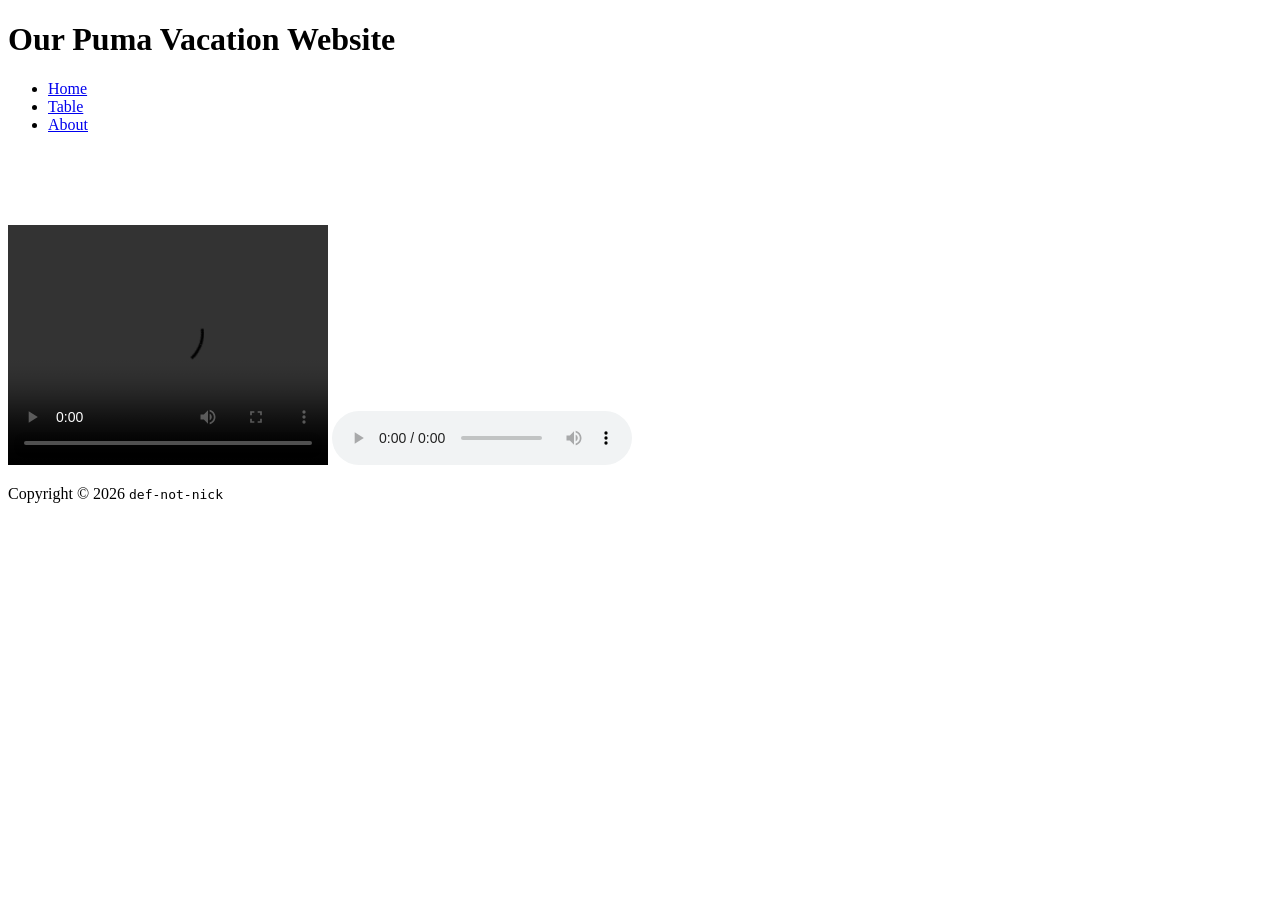
==== index.html @ 056106aa "Update 2" ====
<!DOCTYPE html>
<html lang="en">
<head>
    <meta charset="UTF-8">
    <meta name="viewport" content="width=device-width, initial-scale=1.0">
    <title>Puma</title>
</head>
<body>
    <header>
        <h1>Our Puma Vacation Website</h1>
    </header>

    <section>
        <nav>
            <ul>
                <li><a href="#">Home</a></li>
                <li><a href="./table.html">Table</a></li>
                <li><a href="./about.html">About</a></li>
            </ul>
        </nav>
        <video width="320" height="240" controls>
            <source src="myMovie.mp4" type="video/mp4">
            Your browser does not support the video element!
        </video>
        <audio controls>
            <source src="mySound.mp3" type="audio/mp3">
            Your browser does not support the audio element!
        </audio>
        <iframe width="560" height="315" src="https://www.youtube.com/embed/EU-rZuJxdbw?si=wVYp8BoLicKFA-wj" title="YouTube video player" frameborder="0" allow="accelerometer; autoplay; clipboard-write; encrypted-media; gyroscope; picture-in-picture; web-share" referrerpolicy="strict-origin-when-cross-origin" allowfullscreen></iframe>
    </section>
    <footer>
        <p>Copyright &copy; 2026 <kbd>def-not-nick</kbd></p>
    </footer>
</body>
</html>
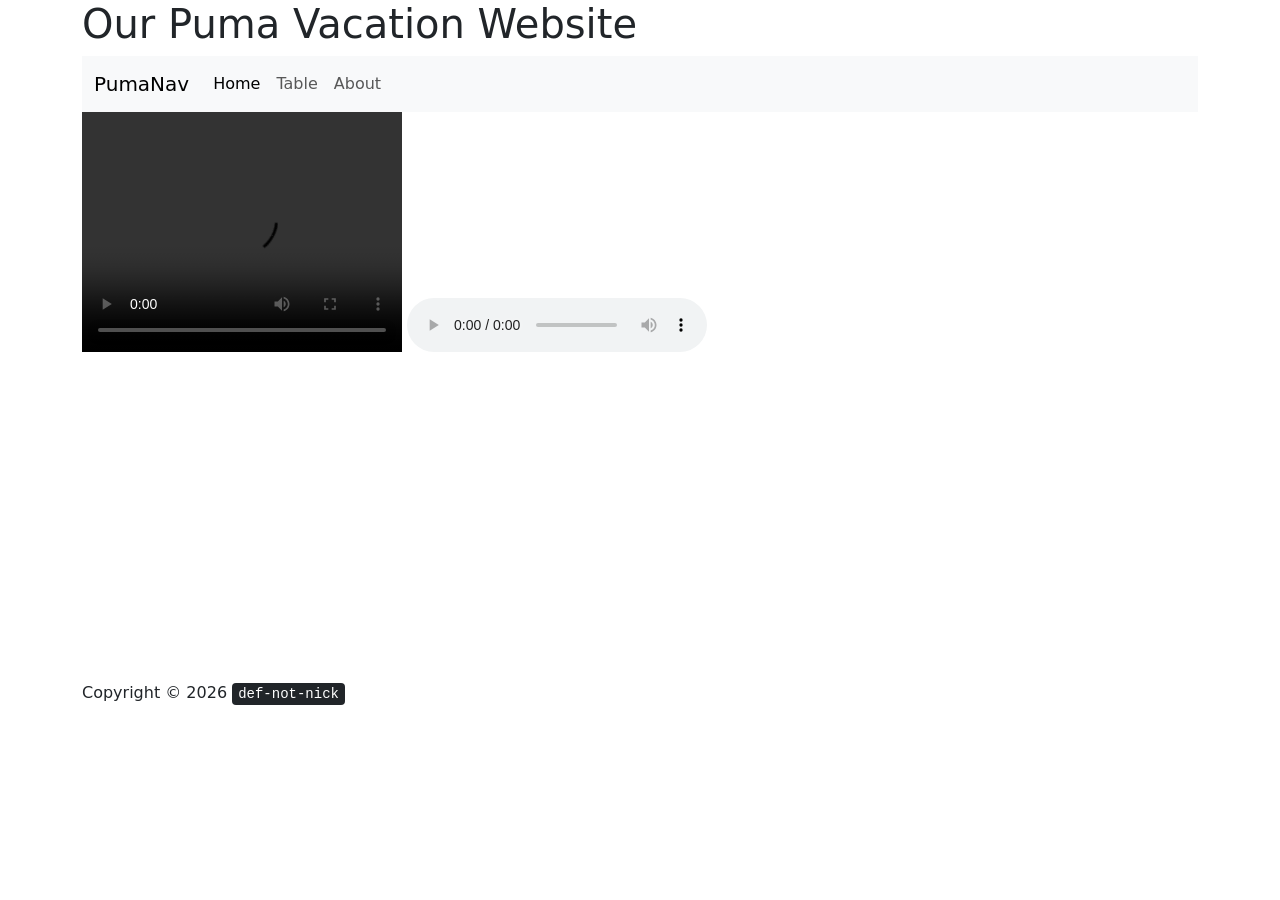
==== commit eb699595: "Updated" ====
--- a/index.html
+++ b/index.html
@@ -4,32 +4,43 @@
     <meta charset="UTF-8">
     <meta name="viewport" content="width=device-width, initial-scale=1.0">
     <title>Puma</title>
+    <link href="https://cdn.jsdelivr.net/npm/bootstrap@5.3.8/dist/css/bootstrap.min.css" rel="stylesheet" integrity="sha384-sRIl4kxILFvY47J16cr9ZwB07vP4J8+LH7qKQnuqkuIAvNWLzeN8tE5YBujZqJLB" crossorigin="anonymous">
 </head>
 <body>
-    <header>
-        <h1>Our Puma Vacation Website</h1>
-    </header>
+    <div class="container">
+        <header>
+            <h1>Our Puma Vacation Website</h1>
+        </header>
 
-    <section>
-        <nav>
-            <ul>
-                <li><a href="#">Home</a></li>
-                <li><a href="./table.html">Table</a></li>
-                <li><a href="./about.html">About</a></li>
-            </ul>
-        </nav>
-        <video width="320" height="240" controls>
-            <source src="myMovie.mp4" type="video/mp4">
-            Your browser does not support the video element!
-        </video>
-        <audio controls>
-            <source src="mySound.mp3" type="audio/mp3">
-            Your browser does not support the audio element!
-        </audio>
-        <iframe width="560" height="315" src="https://www.youtube.com/embed/EU-rZuJxdbw?si=wVYp8BoLicKFA-wj" title="YouTube video player" frameborder="0" allow="accelerometer; autoplay; clipboard-write; encrypted-media; gyroscope; picture-in-picture; web-share" referrerpolicy="strict-origin-when-cross-origin" allowfullscreen></iframe>
-    </section>
-    <footer>
-        <p>Copyright &copy; 2026 <kbd>def-not-nick</kbd></p>
-    </footer>
+        <section>
+            <nav class="navbar navbar-expand-lg bg-body-tertiary">
+                <div class="container-fluid">
+                    <a class="navbar-brand" href="#">PumaNav</a>
+                    <button class="navbar-toggler" type="button" data-bs-toggle="collapse" data-bs-target="#navbarSupportedContent" aria-controls="navbarSupportedContent" aria-expanded="false" aria-label="Toggle navigation">
+                        <span class="navbar-toggler-icon"></span>
+                    </button>
+                    <div class="collapse navbar-collapse" id="navbarSupportedContent">
+                        <ul class="navbar-nav me-auto mb-2 mb-lg-0">
+                            <li class="nav-item"><a class="nav-link active" aria-current="page" href="#">Home</a></li>
+                            <li class="nav-item"><a class="nav-link" href="./table.html">Table</a></li>
+                            <li class="nav-item"><a class="nav-link" href="./about.html">About</a></li>
+                        </ul>
+                    </div>
+                </div>
+            </nav>
+            <video width="320" height="240" controls>
+                <source src="myMovie.mp4" type="video/mp4">
+                Your browser does not support the video element!
+            </video>
+            <audio controls>
+                <source src="mySound.mp3" type="audio/mp3">
+                Your browser does not support the audio element!
+            </audio>
+            <iframe width="560" height="315" src="https://www.youtube.com/embed/EU-rZuJxdbw?si=wVYp8BoLicKFA-wj" title="YouTube video player" frameborder="0" allow="accelerometer; autoplay; clipboard-write; encrypted-media; gyroscope; picture-in-picture; web-share" referrerpolicy="strict-origin-when-cross-origin" allowfullscreen></iframe>
+        </section>
+        <footer>
+            <p>Copyright &copy; 2026 <kbd>def-not-nick</kbd></p>
+        </footer>
+    </div>
 </body>
 </html>
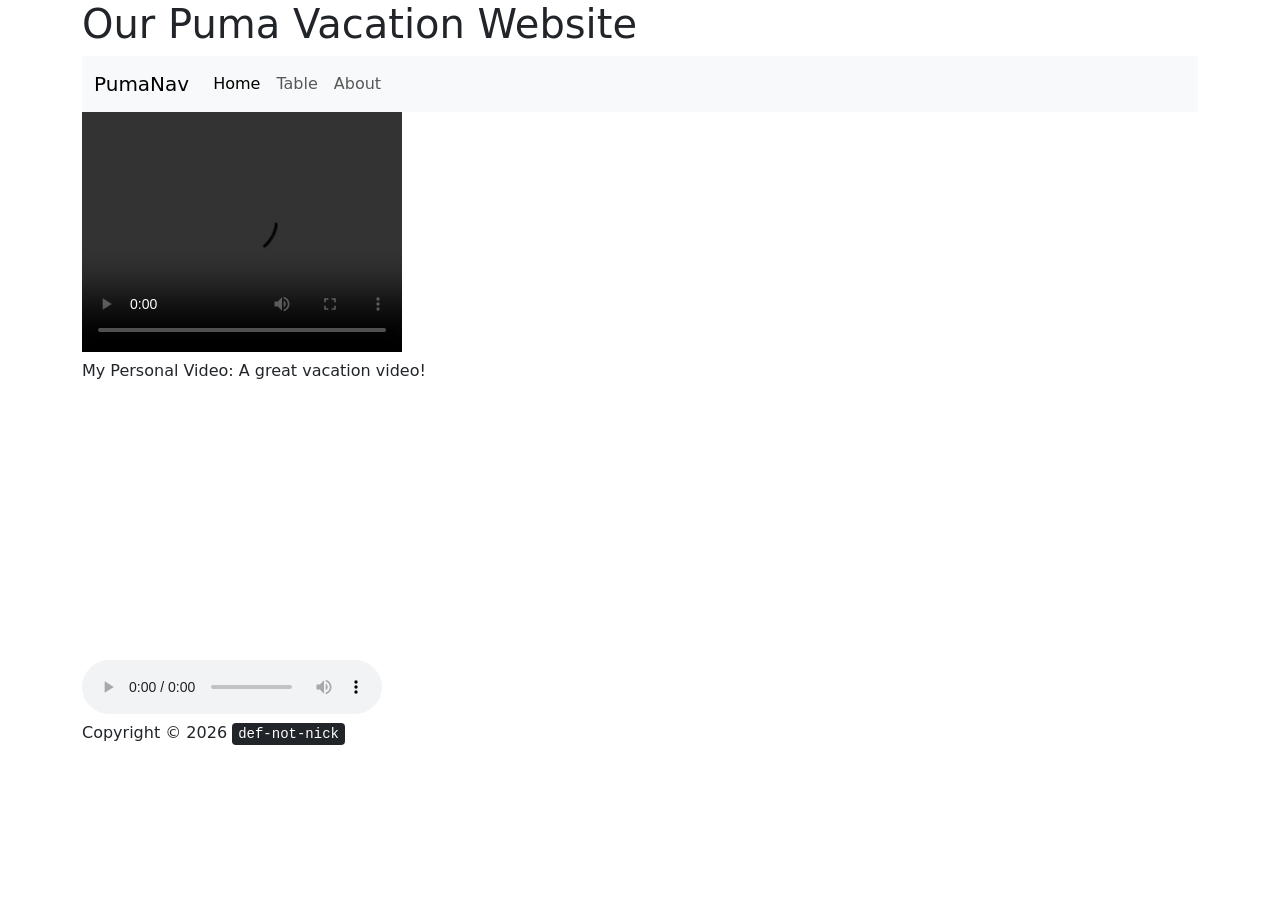
==== commit 986dcf9c: "Updated" ====
--- a/index.html
+++ b/index.html
@@ -5,6 +5,13 @@
     <meta name="viewport" content="width=device-width, initial-scale=1.0">
     <title>Puma</title>
     <link href="https://cdn.jsdelivr.net/npm/bootstrap@5.3.8/dist/css/bootstrap.min.css" rel="stylesheet" integrity="sha384-sRIl4kxILFvY47J16cr9ZwB07vP4J8+LH7qKQnuqkuIAvNWLzeN8tE5YBujZqJLB" crossorigin="anonymous">
+    <script src="https://cdn.jsdelivr.net/npm/bootstrap@5.3.8/dist/js/bootstrap.bundle.min.js" integrity="sha384-FKyoEForCGlyvwx9Hj09JcYn3nv7wiPVlz7YYwJrWVcXK/BmnVDxM+D2scQbITxI" crossorigin="anonymous"></script>
+    <script>
+        function videoFunction()
+        {
+            document.getElementById("myComment").innerHTML += "A great vacation video!";
+        }
+    </script>
 </head>
 <body>
     <div class="container">
@@ -12,7 +19,7 @@
             <h1>Our Puma Vacation Website</h1>
         </header>
 
-        <section>
+        <main>
             <nav class="navbar navbar-expand-lg bg-body-tertiary">
                 <div class="container-fluid">
                     <a class="navbar-brand" href="#">PumaNav</a>
@@ -28,16 +35,17 @@
                     </div>
                 </div>
             </nav>
-            <video width="320" height="240" controls>
+            <video width="320" height="240" controls onloadstart="videoFunction()">
                 <source src="myMovie.mp4" type="video/mp4">
                 Your browser does not support the video element!
             </video>
+            <p id="myComment">My Personal Video: </p>
             <audio controls>
                 <source src="mySound.mp3" type="audio/mp3">
                 Your browser does not support the audio element!
             </audio>
             <iframe width="560" height="315" src="https://www.youtube.com/embed/EU-rZuJxdbw?si=wVYp8BoLicKFA-wj" title="YouTube video player" frameborder="0" allow="accelerometer; autoplay; clipboard-write; encrypted-media; gyroscope; picture-in-picture; web-share" referrerpolicy="strict-origin-when-cross-origin" allowfullscreen></iframe>
-        </section>
+        </main>
         <footer>
             <p>Copyright &copy; 2026 <kbd>def-not-nick</kbd></p>
         </footer>
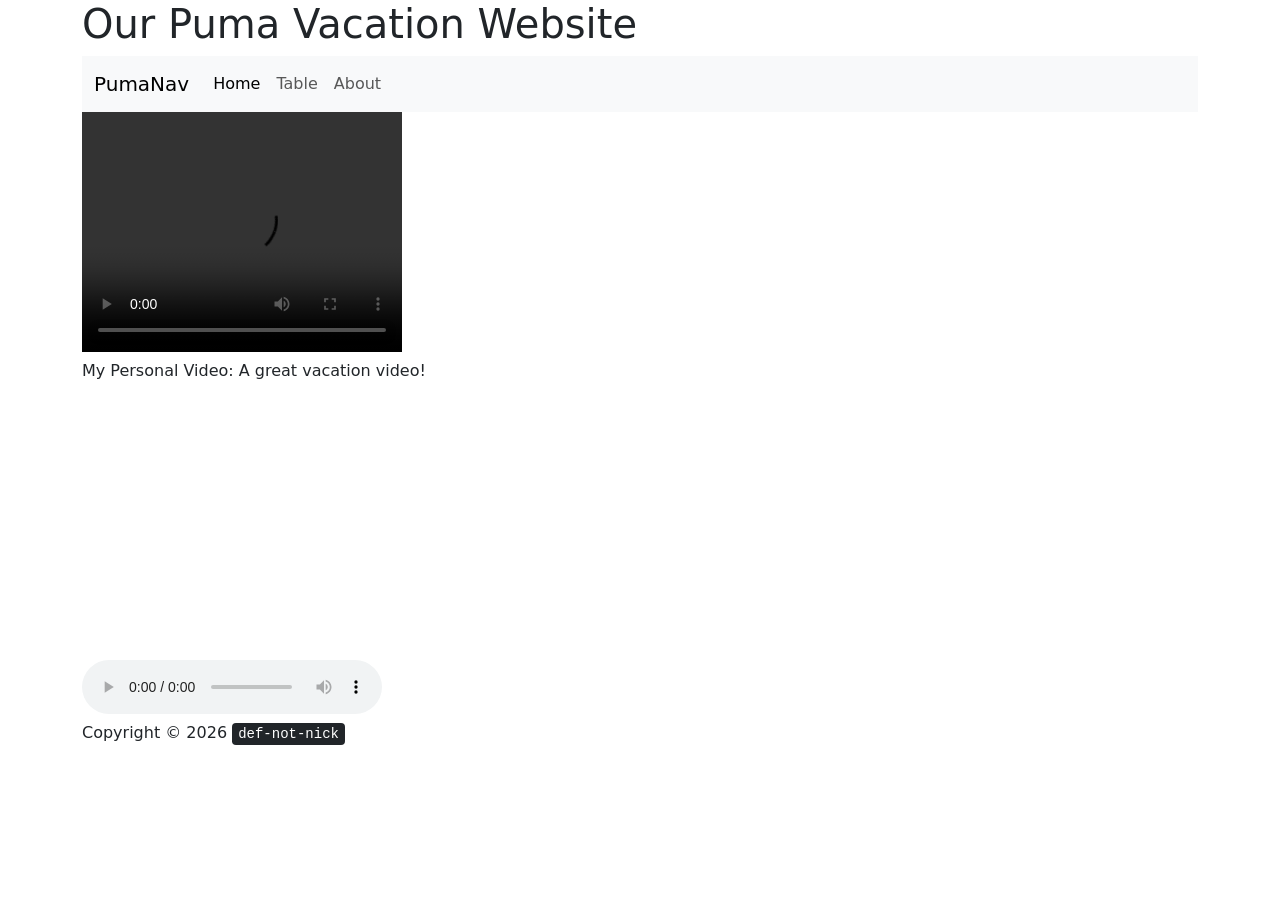
==== commit ff9b5ca7: "Update" ====
--- a/index.html
+++ b/index.html
@@ -6,12 +6,7 @@
     <title>Puma</title>
     <link href="https://cdn.jsdelivr.net/npm/bootstrap@5.3.8/dist/css/bootstrap.min.css" rel="stylesheet" integrity="sha384-sRIl4kxILFvY47J16cr9ZwB07vP4J8+LH7qKQnuqkuIAvNWLzeN8tE5YBujZqJLB" crossorigin="anonymous">
     <script src="https://cdn.jsdelivr.net/npm/bootstrap@5.3.8/dist/js/bootstrap.bundle.min.js" integrity="sha384-FKyoEForCGlyvwx9Hj09JcYn3nv7wiPVlz7YYwJrWVcXK/BmnVDxM+D2scQbITxI" crossorigin="anonymous"></script>
-    <script>
-        function videoFunction()
-        {
-            document.getElementById("myComment").innerHTML += "A great vacation video!";
-        }
-    </script>
+    <script src="/js/scripts.js"></script>
 </head>
 <body>
     <div class="container">
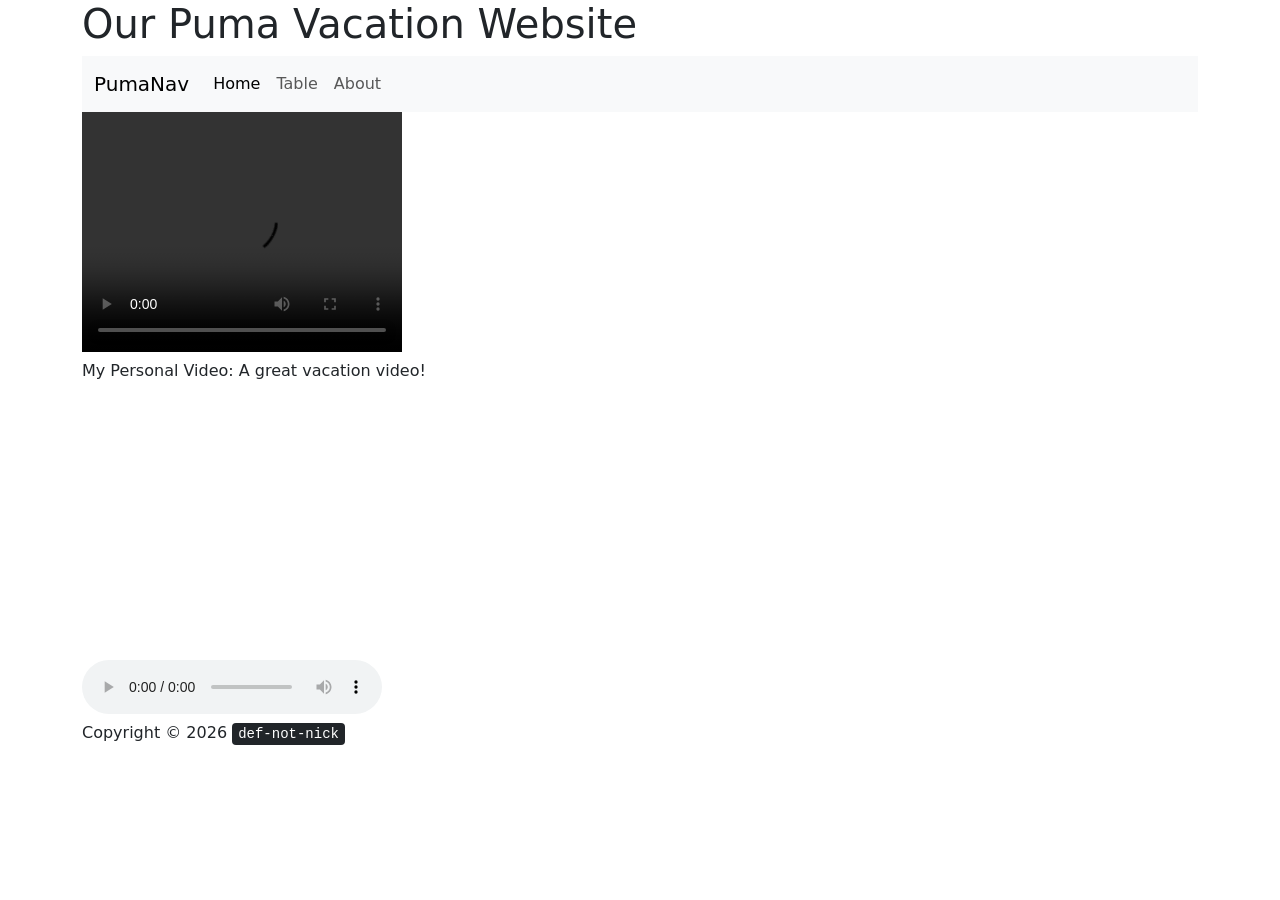
==== commit ba3b74b0: "Asset location fix" ====
--- a/index.html
+++ b/index.html
@@ -6,7 +6,7 @@
     <title>Puma</title>
     <link href="https://cdn.jsdelivr.net/npm/bootstrap@5.3.8/dist/css/bootstrap.min.css" rel="stylesheet" integrity="sha384-sRIl4kxILFvY47J16cr9ZwB07vP4J8+LH7qKQnuqkuIAvNWLzeN8tE5YBujZqJLB" crossorigin="anonymous">
     <script src="https://cdn.jsdelivr.net/npm/bootstrap@5.3.8/dist/js/bootstrap.bundle.min.js" integrity="sha384-FKyoEForCGlyvwx9Hj09JcYn3nv7wiPVlz7YYwJrWVcXK/BmnVDxM+D2scQbITxI" crossorigin="anonymous"></script>
-    <script src="/js/scripts.js"></script>
+    <script src="js/scripts.js"></script>
 </head>
 <body>
     <div class="container">
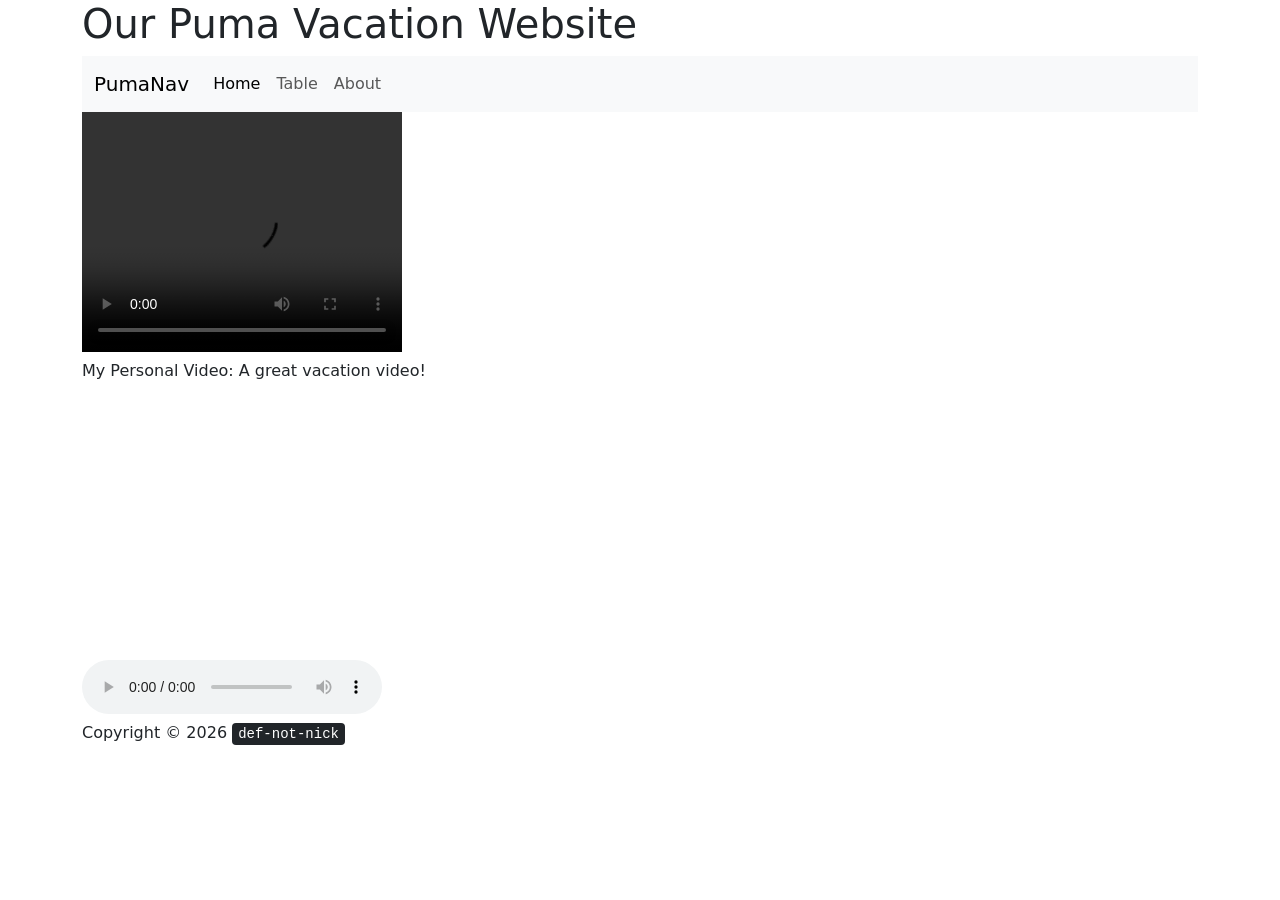
==== commit 4c55697e: "Attempting to fix asset locatons again" ====
--- a/index.html
+++ b/index.html
@@ -6,7 +6,7 @@
     <title>Puma</title>
     <link href="https://cdn.jsdelivr.net/npm/bootstrap@5.3.8/dist/css/bootstrap.min.css" rel="stylesheet" integrity="sha384-sRIl4kxILFvY47J16cr9ZwB07vP4J8+LH7qKQnuqkuIAvNWLzeN8tE5YBujZqJLB" crossorigin="anonymous">
     <script src="https://cdn.jsdelivr.net/npm/bootstrap@5.3.8/dist/js/bootstrap.bundle.min.js" integrity="sha384-FKyoEForCGlyvwx9Hj09JcYn3nv7wiPVlz7YYwJrWVcXK/BmnVDxM+D2scQbITxI" crossorigin="anonymous"></script>
-    <script src="js/scripts.js"></script>
+    <script src="./js/scripts.js"></script>
 </head>
 <body>
     <div class="container">
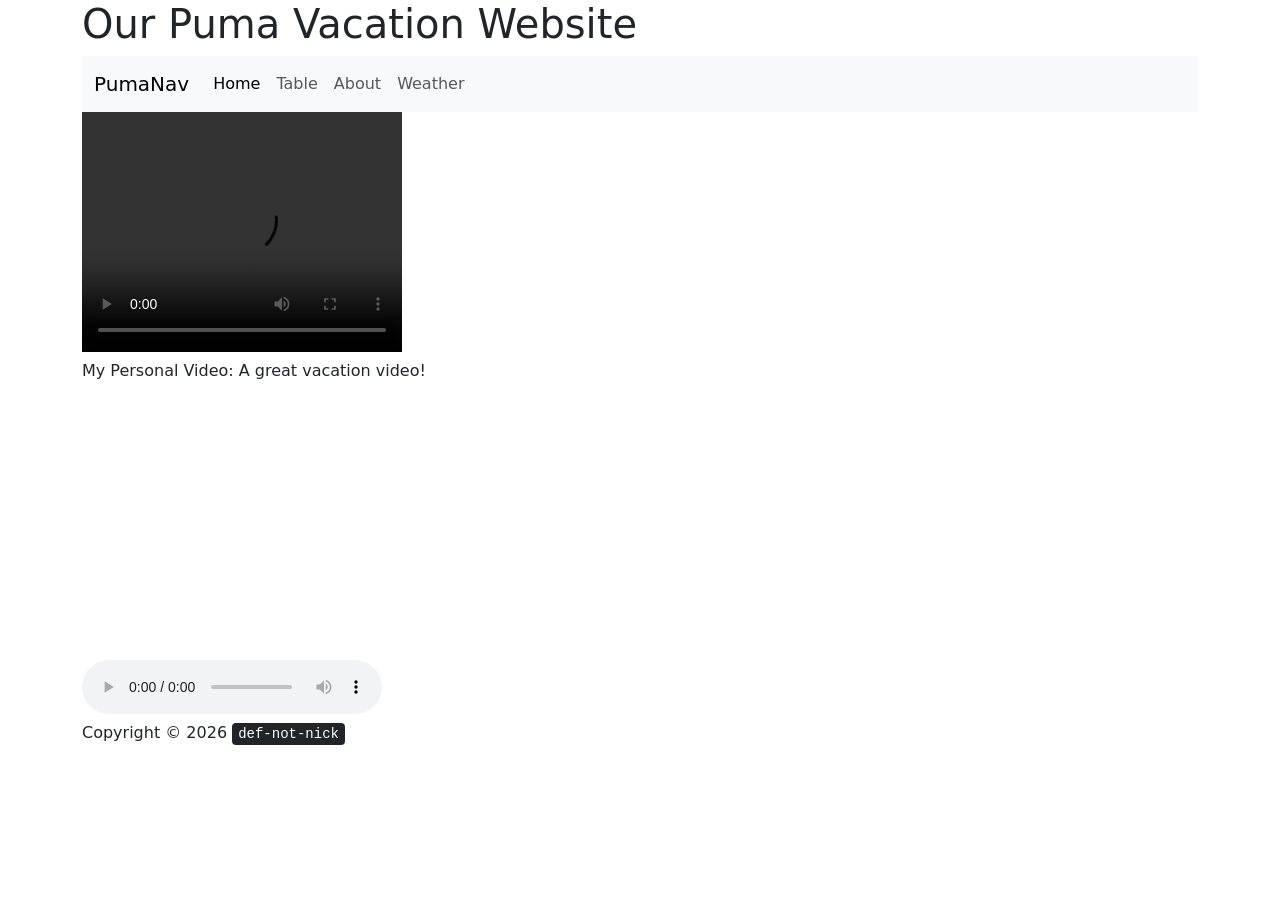
==== commit 20631a64: "Updated again again" ====
--- a/index.html
+++ b/index.html
@@ -26,6 +26,7 @@
                             <li class="nav-item"><a class="nav-link active" aria-current="page" href="#">Home</a></li>
                             <li class="nav-item"><a class="nav-link" href="./table.html">Table</a></li>
                             <li class="nav-item"><a class="nav-link" href="./about.html">About</a></li>
+                            <li class="nav-item"><a class="nav-link" href="./weather.html">Weather</a></li>
                         </ul>
                     </div>
                 </div>
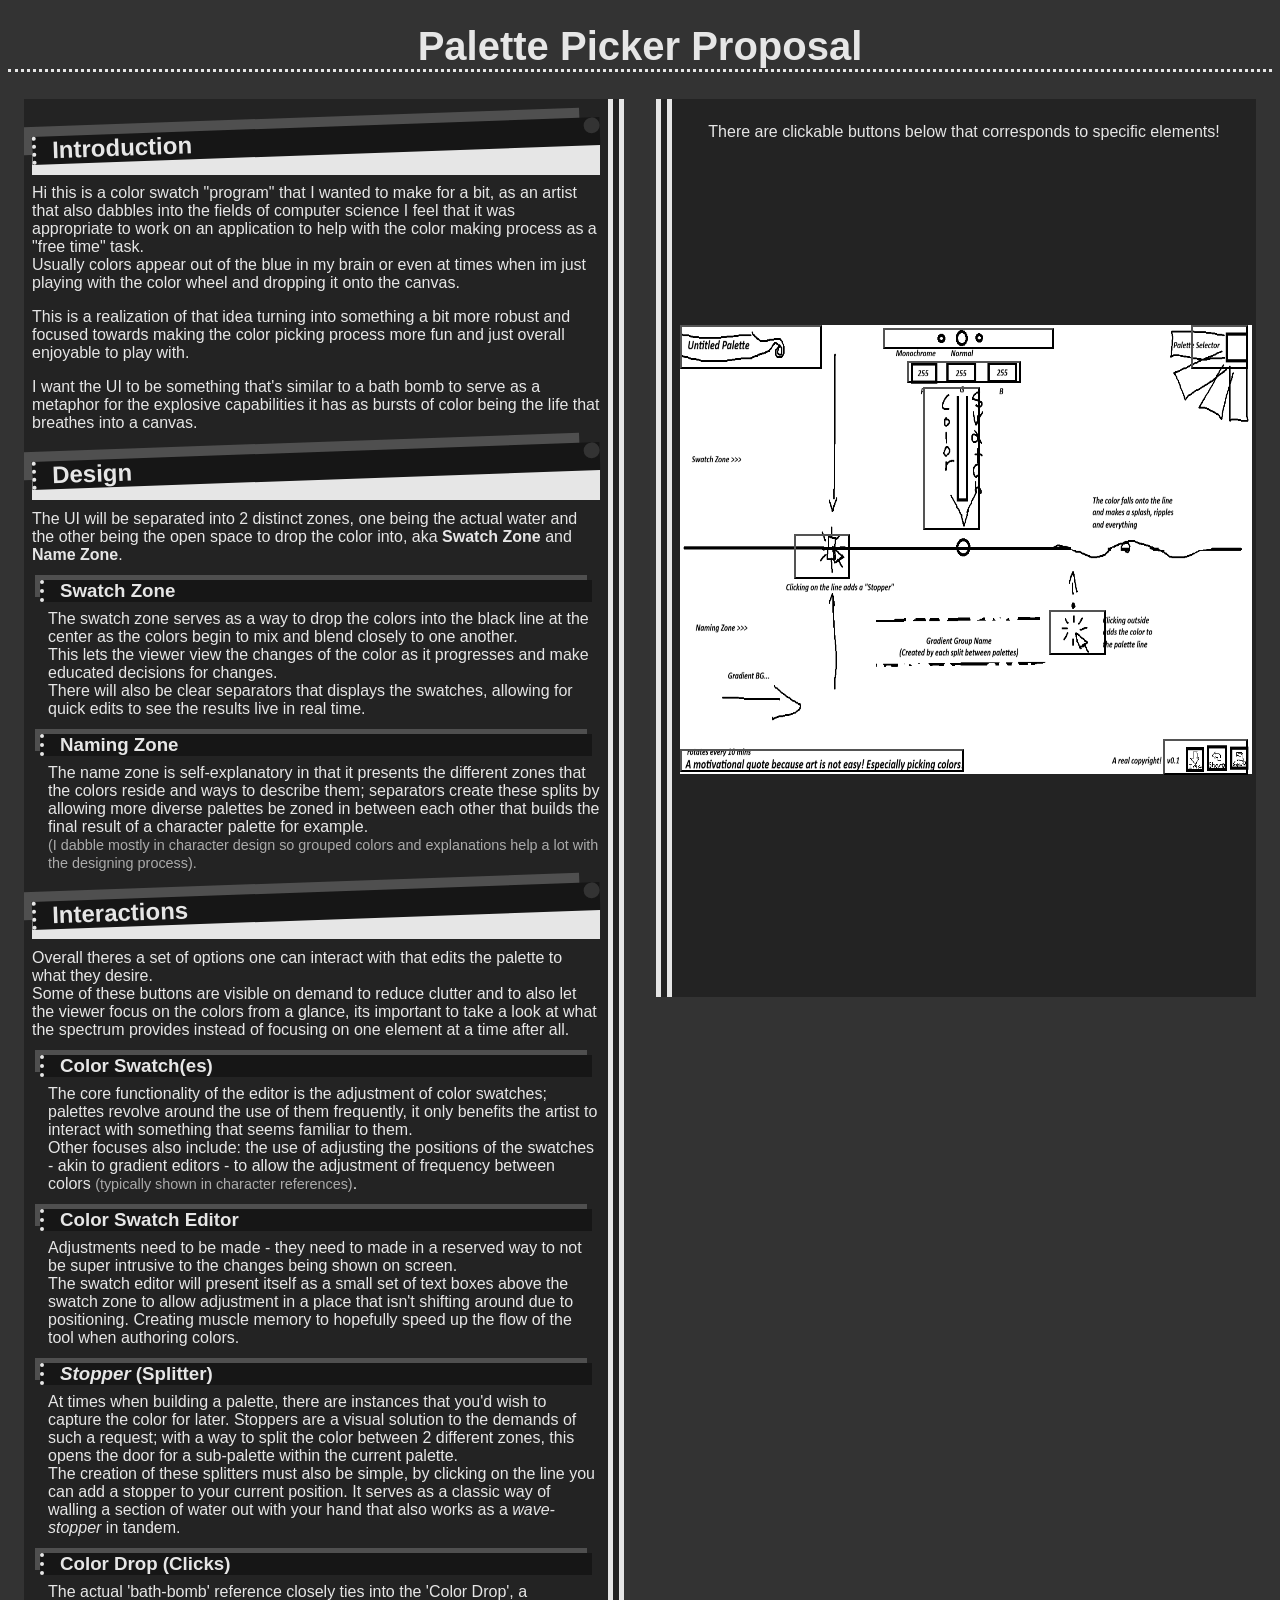
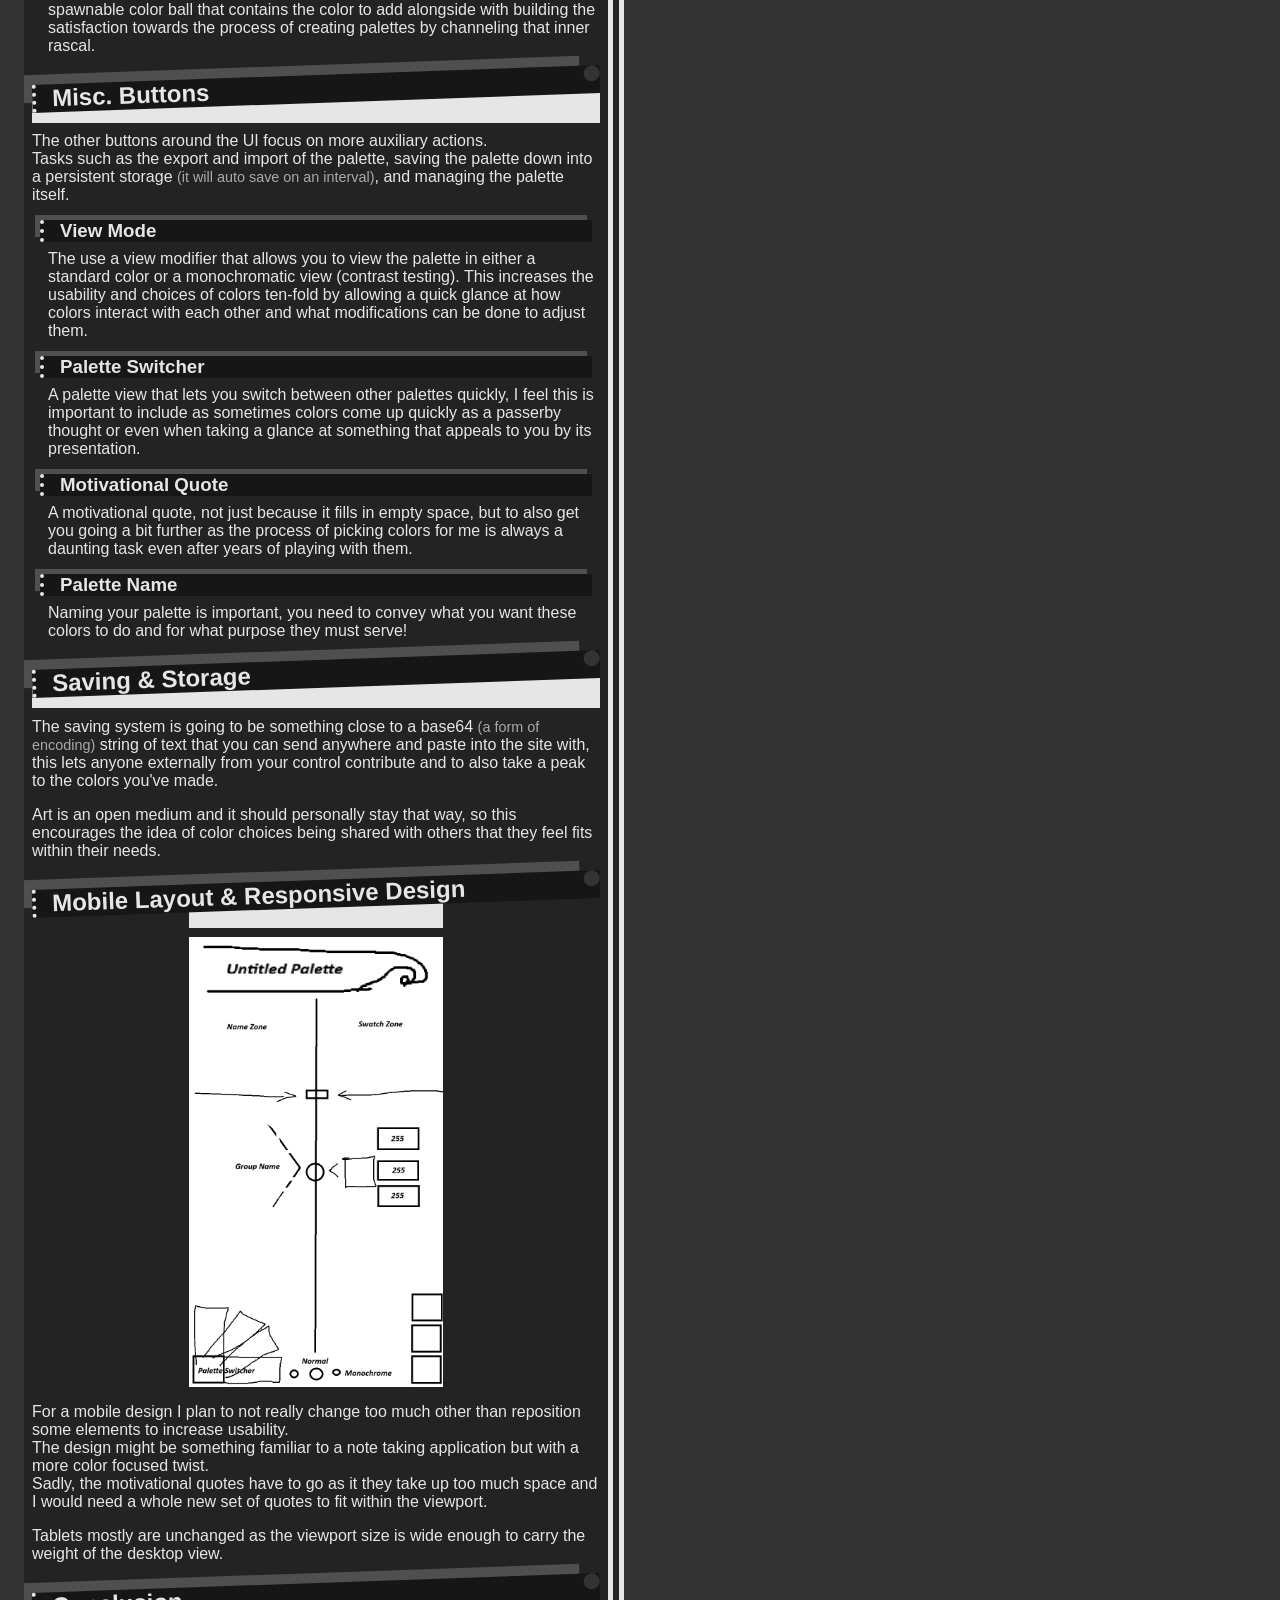
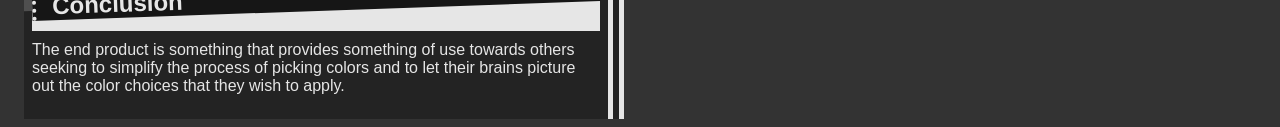
==== commit c288d684: "Hijacking the repo for final complete Its now a proposal." ====
--- a/index.html
+++ b/index.html
@@ -3,48 +3,150 @@
 <head>
     <meta charset="UTF-8">
     <meta name="viewport" content="width=device-width, initial-scale=1.0">
-    <title>Puma</title>
-    <link href="https://cdn.jsdelivr.net/npm/bootstrap@5.3.8/dist/css/bootstrap.min.css" rel="stylesheet" integrity="sha384-sRIl4kxILFvY47J16cr9ZwB07vP4J8+LH7qKQnuqkuIAvNWLzeN8tE5YBujZqJLB" crossorigin="anonymous">
-    <script src="https://cdn.jsdelivr.net/npm/bootstrap@5.3.8/dist/js/bootstrap.bundle.min.js" integrity="sha384-FKyoEForCGlyvwx9Hj09JcYn3nv7wiPVlz7YYwJrWVcXK/BmnVDxM+D2scQbITxI" crossorigin="anonymous"></script>
-    <script src="./js/scripts.js"></script>
+    <title>Palette Picker Proposal</title>
+
+    <link href="./styles.css" rel="stylesheet">
+    <script src="./scripts.js"></script>
 </head>
 <body>
-    <div class="container">
-        <header>
-            <h1>Our Puma Vacation Website</h1>
-        </header>
+    <h1>Palette Picker Proposal</h1>
+    <section class="main-splitter">
+        <div>
+            <h2>Introduction</h2>
+            <p>
+                Hi this is a color swatch "program" that I wanted to make for a bit, as an artist that also dabbles into the fields of computer science 
+                I feel that it was appropriate to work on an application to help with the color making process as a "free time" task.<br>
+                Usually colors appear out of the blue in my brain or even at times when im just playing with the color wheel and dropping it onto the canvas.
+            </p>
+            <p>
+                This is a realization of that idea turning into something a bit more robust and focused towards making the color picking process more fun and just overall enjoyable to play with.
+            </p>
+            <p>
+                I want the UI to be something that's similar to a bath bomb to serve as a metaphor for the explosive capabilities it has as bursts of color being the life that breathes into a canvas.
+            </p>
+            <h2>Design</h2>
+            <p>
+                The UI will be separated into 2 distinct zones, one being the actual water and the other being the open space to drop the color into, 
+                aka <strong>Swatch Zone</strong> and <strong>Name Zone</strong>.
+            </p>
+            <h3>Swatch Zone</h3>
+            <p>
+                The swatch zone serves as a way to drop the colors into the black line at the center as the colors begin to mix and blend closely to one another.<br>
+                This lets the viewer view the changes of the color as it progresses and make educated decisions for changes.<br>
+                There will also be clear separators that displays the swatches, allowing for quick edits to see the results live in real time.
+            </p>
+            <h3>Naming Zone</h3>
+            <p>
+                The name zone is self-explanatory in that it presents the different zones that the colors reside and ways to describe them; 
+                separators create these splits by allowing more diverse palettes be zoned in between each other that builds the final result of a character palette for example.<br>
+                <span class="inner-thought">(I dabble mostly in character design so grouped colors and explanations help a lot with the designing process).</span>
+            </p>
+            <h2>Interactions</h2>
+            <p>
+                Overall theres a set of options one can interact with that edits the palette to what they desire.<br>
+                Some of these buttons are visible on demand to reduce clutter and to also let the viewer focus on the colors from a glance, its 
+                important to take a look at what the spectrum provides instead of focusing on one element at a time after all.
+            </p>
+            <h3 id="anchor-color-swatch">Color Swatch(es)</h3>
+            <p>
+                The core functionality of the editor is the adjustment of color swatches; palettes revolve around the use of them frequently, 
+                it only benefits the artist to interact with something that seems familiar to them.<br>
+                Other focuses also include: the use of adjusting the positions of the swatches - akin to gradient editors - to allow the adjustment of 
+                frequency between colors <span class="inner-thought">(typically shown in character references)</span>.
+            </p>
+            <h3 id="anchor-color-swatch-editor">Color Swatch Editor</h3>
+            <p>
+                Adjustments need to be made - they need to made in a reserved way to not be super intrusive to the changes being shown 
+                on screen.<br>
+                The swatch editor will present itself as a small set of text boxes above the swatch zone to allow adjustment in a place that isn't 
+                shifting around due to positioning. Creating muscle memory to hopefully speed up the flow of the tool when authoring colors.
+            </p>
+            <h3 id="anchor-palette-splitter"><i>Stopper</i> (Splitter)</h3>
+            <p>
+                At times when building a palette, there are instances that you'd wish to capture the color for later. Stoppers are a visual solution 
+                to the demands of such a request; with a way to split the color between 2 different zones, this opens the door for a sub-palette  
+                within the current palette.<br>
+                The creation of these splitters must also be simple, by clicking on the line you can add a stopper to your current position. 
+                It serves as a classic way of walling a section of water out with your hand that also works as a <i>wave-stopper</i> in tandem.
+            </p>
+            <h3 id="anchor-click">Color Drop (Clicks)</h3>
+            <p>
+                The actual 'bath-bomb' reference closely ties into the 'Color Drop', a spawnable color ball that contains the color to add alongside 
+                with building the satisfaction towards the process of creating palettes by channeling that inner rascal.
+            </p>
+            <h2>Misc. Buttons</h2>
+            <p>
+                The other buttons around the UI focus on more auxiliary actions.<br>
+                Tasks such as the export and import of the palette, saving the palette down into a persistent storage 
+                <span class="inner-thought">(it will auto save on an interval)</span>, and managing the palette itself.
+            </p>
+            <h3 id="anchor-view-mode">View Mode</h3>
+            <p>
+                The use a view modifier that allows you to view the palette in either a standard color or a monochromatic view (contrast testing).
+                This increases the usability and choices of colors ten-fold by allowing a quick glance at how colors interact with each other and what modifications can be done to adjust them.
+            </p>
+            <h3 id="anchor-palette-select">Palette Switcher</h3>
+            <p>
+                A palette view that lets you switch between other palettes quickly, 
+                I feel this is important to include as sometimes colors come up quickly as a passerby thought or even when taking a glance at something that appeals to you by its presentation.
+            </p>
+            <h3 id="anchor-quote">Motivational Quote</h3>
+            <p>
+                A motivational quote, not just because it fills in empty space, 
+                but to also get you going a bit further as the process of picking colors for me is always a daunting task even after years of playing with them.
+            </p>
+            <h3 id="anchor-palette-name">Palette Name</h3>
+            <p>
+                Naming your palette is important, you need to convey what you want these colors to do and for what purpose they must serve!
+            </p>
+            <h2 id="anchor-saving-export">Saving & Storage</h2>
+            <p>
+                The saving system is going to be something close to a base64 <span class="inner-thought">(a form of encoding)</span> 
+                string of text that you can send anywhere and paste into the site with, 
+                this lets anyone externally from your control contribute and to also take a peak to the colors you've made.
+            </p>
+            <p>
+                Art is an open medium and it should personally stay that way, so this encourages the idea of color choices being shared with others that they feel fits within their needs.
+            </p>
+            <h2>Mobile Layout & Responsive Design</h2>
+            <img src="MobileOutlineConcept.png" alt="Mobile Website Outline" height="400px" class="img-mobile-outline">
+            <p>
+                For a mobile design I plan to not really change too much other than reposition some elements to increase usability.<br>
+                The design might be something familiar to a note taking application but with a more color focused twist.<br>
+                Sadly, the motivational quotes have to go as it they take up too much space and I would need a whole new set of quotes to fit 
+                within the viewport.
+            </p>
+            <p>
+                Tablets mostly are unchanged as the viewport size is wide enough to carry the weight of the desktop view.
+            </p>
+            <h2>Conclusion</h2>
+            <p>
+                The end product is something that provides something of use towards others seeking to simplify the process of picking colors 
+                and to let their brains picture out the color choices that they wish to apply. 
+            </p>
+        </div>
+        <div class="vert-splitter">
+            <div>
+                <p id="click-notice" style="text-align: center;">
+                    There are clickable buttons below that corresponds to specific elements!
+                </p>
+            </div>
+            <div id="image-container">
+                <img src="DesktopOutlineConcept.png" alt="OutlineConcept">
 
-        <main>
-            <nav class="navbar navbar-expand-lg bg-body-tertiary">
-                <div class="container-fluid">
-                    <a class="navbar-brand" href="#">PumaNav</a>
-                    <button class="navbar-toggler" type="button" data-bs-toggle="collapse" data-bs-target="#navbarSupportedContent" aria-controls="navbarSupportedContent" aria-expanded="false" aria-label="Toggle navigation">
-                        <span class="navbar-toggler-icon"></span>
-                    </button>
-                    <div class="collapse navbar-collapse" id="navbarSupportedContent">
-                        <ul class="navbar-nav me-auto mb-2 mb-lg-0">
-                            <li class="nav-item"><a class="nav-link active" aria-current="page" href="#">Home</a></li>
-                            <li class="nav-item"><a class="nav-link" href="./table.html">Table</a></li>
-                            <li class="nav-item"><a class="nav-link" href="./about.html">About</a></li>
-                            <li class="nav-item"><a class="nav-link" href="./weather.html">Weather</a></li>
-                        </ul>
-                    </div>
-                </div>
-            </nav>
-            <video width="320" height="240" controls onloadstart="videoFunction()">
-                <source src="myMovie.mp4" type="video/mp4">
-                Your browser does not support the video element!
-            </video>
-            <p id="myComment">My Personal Video: </p>
-            <audio controls>
-                <source src="mySound.mp3" type="audio/mp3">
-                Your browser does not support the audio element!
-            </audio>
-            <iframe width="560" height="315" src="https://www.youtube.com/embed/EU-rZuJxdbw?si=wVYp8BoLicKFA-wj" title="YouTube video player" frameborder="0" allow="accelerometer; autoplay; clipboard-write; encrypted-media; gyroscope; picture-in-picture; web-share" referrerpolicy="strict-origin-when-cross-origin" allowfullscreen></iframe>
-        </main>
-        <footer>
-            <p>Copyright &copy; 2026 <kbd>def-not-nick</kbd></p>
-        </footer>
-    </div>
+                <!-- Section Buttons -->
+                <button id="section-btn-palette-name">Palette Name</button>
+                <button id="section-btn-view-mode">View Mode</button>
+                <button id="section-btn-palette-select">Palette Selection</button>
+                <button id="section-btn-quote">Motivational Quote</button>
+                <button id="section-btn-saving-export">Saving and Export</button>
+                <button id="section-btn-color-swatch">Color Swatch</button>
+                <button id="section-btn-color-swatch-editor">Color Swatch Editor</button>
+                <button id="section-btn-palette-splitter">Palette Splitter</button>
+                <button id="section-btn-click">Click Action</button>
+            </div>
+            <div></div>
+        </div>
+    </section>
 </body>
 </html>
--- a/styles.css
+++ b/styles.css
@@ -0,0 +1,331 @@
+body {
+    background-color: #333333;
+    color: #e6e6e6;
+
+    font-family: Verdana, Geneva, Tahoma, sans-serif;
+
+    --h3-padding-left: 16px;
+
+    --theme-color-primary: #e6e6e6;
+    --theme-color-body-bg: #333333;
+    --theme-color-box-bg: #232323;
+}
+
+/* Headers */
+
+h1 {
+    font-size: 2.5em;
+    text-align: center;
+
+    /*background: linear-gradient(90deg, #e6e6e6 -10%, #333333 25%, #333333 50%, #333333 75%, #e6e6e6 110%);*/
+
+    /* Border Seperator */
+    border-bottom-width: 3px;
+    border-bottom-style: dotted;
+    border-color: var(--theme-color-primary);
+
+    margin-top: 0px;
+    padding-top: 16px;
+}
+
+h2 {
+    border-left: var(--theme-color-primary) dotted 4px;
+    border-right: var(--theme-color-body-bg) dotted 16px;
+
+    padding-left: 16px;
+    padding-right: 16px;
+
+    transform: rotateZ(-2deg);
+
+    background-color: #161616;
+
+    box-shadow: rgba(255, 255, 255, 0.2) -20px -10px
+}
+
+h2 + * {
+    background-color: var(--theme-color-box-bg);
+
+    box-shadow: var(--theme-color-primary) 0px -30px;
+
+    padding-top: 0.6em;
+}
+
+h3 {
+    border-left: var(--theme-color-primary) dotted 4px;
+
+    padding-left: var(--h3-padding-left);
+    
+    background-color: #161616;
+
+    margin: 8px;
+
+    box-shadow: rgba(255, 255, 255, 0.2) -5px -5px
+}
+
+/* Paragraphs */
+
+h3 + p {
+    margin-top: 8px;
+    padding-left: var(--h3-padding-left);
+}
+
+.inner-thought {    
+    color: #aaaaaa;
+    font-size: 0.9em;
+}
+
+/* Splitters */
+
+.main-splitter {
+    height: 100%;
+    display: flex;
+    flex-direction: row;
+}
+
+.main-splitter > div {
+    /* 50% of the page */
+    width: 0.5rem;
+    flex: 1 1 auto;
+    overflow: hidden;
+
+    /* Position and Rendering */
+    --main-splitter-margin-px: 16px;
+    --main-splitter-padding-px: 8px;
+    margin: var(--main-splitter-margin-px);
+    margin-top: 0px;
+    margin-bottom: 0px;
+    padding: var(--main-splitter-padding-px);
+
+    /* Color */
+    background-color: var(--theme-color-box-bg);
+
+    border-right: #e6e6e6 double 1em;
+    /*border-top: #e6e6e6 double 1em;*/
+}
+
+.main-splitter > .vert-splitter {
+    position: sticky;
+    display: flex;
+    flex-direction: column;
+    
+    top: 0px;
+
+    height: 98vh;
+
+    border-right: unset;
+    border-left: #e6e6e6 double 1em;
+}
+
+.vert-splitter > div {
+    flex: 1 1 auto;
+    height: 0.1rem;
+}
+
+.img-mobile-outline {
+    margin-left: auto;
+    margin-right: auto;
+
+    display: block;
+
+    height: 50vh;
+}
+
+#image-container {
+    /*
+    padding-top: 20%;
+    padding-bottom:20%;
+    padding-left:5%;
+    padding-right:5%;
+    */
+
+    padding: 0px;
+
+    flex: 2 1 auto;
+    height: 0.8rem;
+}
+
+#image-container > img {
+    position: absolute;
+
+    /*                                                  left + right               left + rigth          */
+    /* 50% viewport - (padding-left + padding-right + (parent.div.margin * 2) + (parent.div.padding * 2))*/
+    /*width: calc(50vw - (10% + (var(--main-splitter-margin-px) * 2) + (var(--main-splitter-padding-px) * 2)));*/
+    width: 98%;
+    height: 100%;
+    max-height: 50%;
+}
+
+/* Section Buttons */
+
+#image-container > button {
+    position: relative;
+    display: inline;
+    background-color: rgba(0, 0, 0, 0);
+    color: rgba(0, 0, 0, 0);
+}
+
+#section-btn-palette-name {
+    /*
+    top: 150px;
+    left: 38px;*/
+    width: 25%;
+    height: 10%;
+}
+
+#section-btn-view-mode {
+    /*
+    top: 155px;
+    left: 300px;
+    width: 185px;
+    height: 40px;*/
+
+    width: 30%;
+    left: 10%;
+    top: -2%;
+}
+
+#section-btn-palette-select {
+    /*
+    top: 150px;
+    left: 630px;*/
+
+    float: right;
+    width: 10%;
+    height: 10%;
+}
+
+#section-btn-quote {
+    width: 50%;
+    height: 5%;
+
+    top: 70%;
+}
+
+#section-btn-saving-export {
+    float: right;
+
+    width: 15%;
+    height: 8%;
+
+    top:83%;
+}
+
+#section-btn-color-swatch {
+    width: 10%;
+    height: 32%;
+
+    top: 4%;
+    left: -8%;
+}
+
+#section-btn-color-swatch-editor {
+    float: right;
+    width: 20%;
+    height: 5%;
+
+    top: -2%;
+    left:-25%;
+}
+
+#section-btn-palette-splitter {
+    width: 10%;
+    height: 10%;
+
+    top: 5%;
+    left: 20%;
+}
+
+#section-btn-click {
+    float: right;
+    width: 10%;
+    height: 10%;
+
+    top: 22%;
+    right: 25%;
+}
+
+/* Dynamic Element Classes */
+
+.hovered-anchor {
+    background-color: rgba(155, 155, 255, 0.1);
+}
+
+h2.hovered-anchor {
+    background-color: rgb(55, 55, 155);
+}
+
+/* Added to anchor elements by javascript */
+.jumped-to-anchor {
+    background-color: rgba(155, 155, 255, 0.2);
+    transform: scale(1.1);
+}
+
+h2.jumped-to-anchor {
+    background-color: rgb(55, 55, 155);
+    transform: unset;
+}
+
+h2.jumped-to-anchor + * {
+    box-shadow: var(--theme-color-primary) 0px -20px;
+}
+
+.jumped-to-anchor + p {
+    background-color: rgba(155, 155, 255, 0.2);
+}
+
+/* Mobile Layout */
+@media screen and (max-width: 700px) {
+    h1 {
+        font-size: 1.5em;
+    }
+
+    .main-splitter {
+        width: 96vw;
+        height: auto;
+        flex-direction: column-reverse;
+    }
+
+    .main-splitter > div {
+        margin-left: 2vw;
+        margin-right: 2vw;
+        padding-left: 1em;
+        padding-right: 1em;
+
+        width: 85vw;
+
+        border-width: 0px;
+
+        border-top: #e6e6e6 double 8px;
+    }
+
+    .main-splitter > .vert-splitter {
+        top: 5px;
+        height: 22vh;
+        border-bottom: #e6e6e6 double 8px;
+        border-left: unset;
+
+        margin-bottom: 1em;
+
+        box-shadow: rgba(0.2, 0.2, 0.2, 0.4) 0px 10px;
+    }
+
+    .vert-splitter > div {
+        display: none;
+    }
+
+    #image-container {
+        display: block;
+        flex: 0 1 auto;
+    }
+
+    #image-container > img {
+        padding: 0px;
+        width: unset; /*91%*/
+        height: 92%;
+        max-height: unset;
+    }
+
+    #image-container > button {
+        display: none;
+    }
+}
